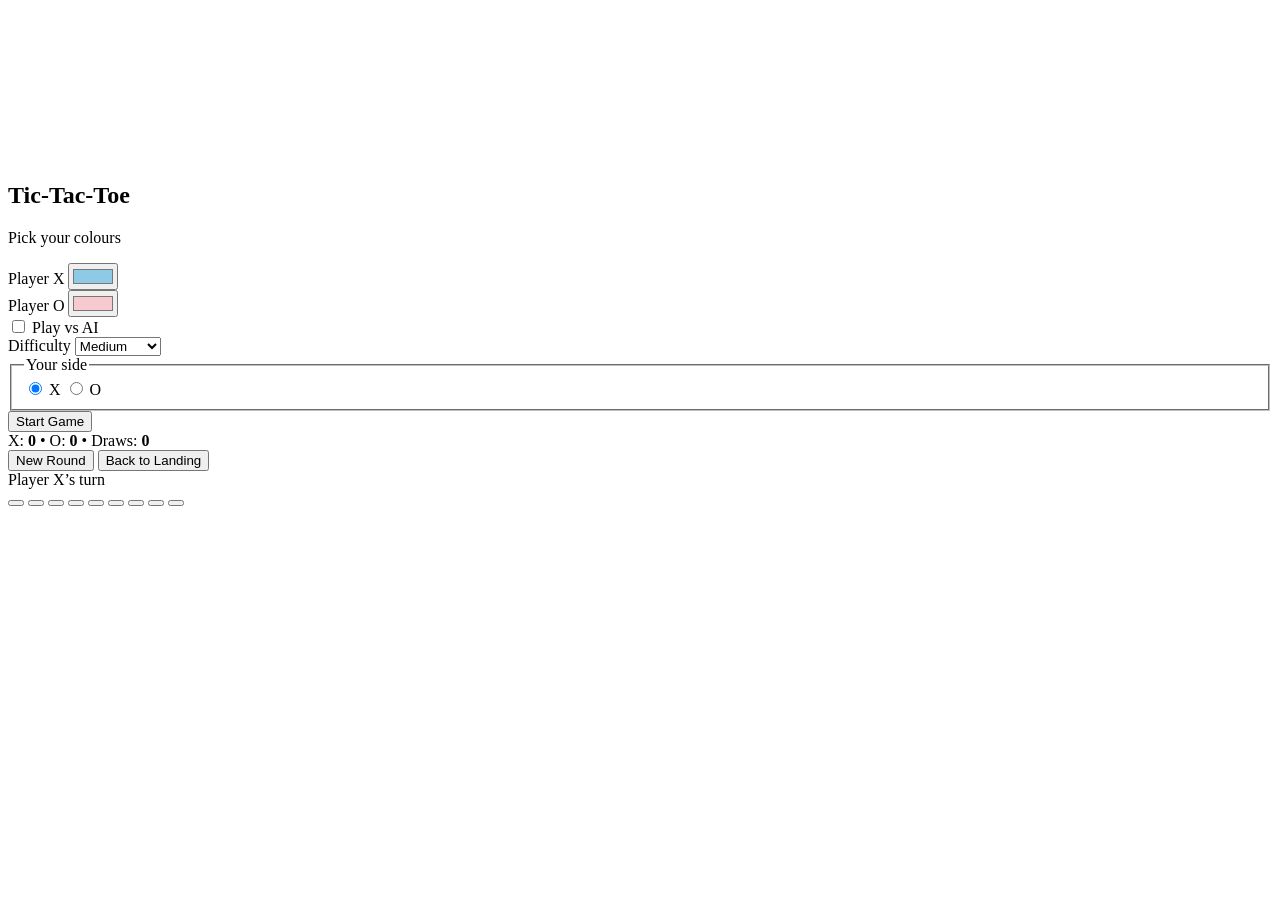
==== index.html @ 414b9f99 "Add files via upload" ====
<!doctype html>
<html lang="en">
<head>
  <meta charset="utf-8" />
  <meta name="viewport" content="width=device-width,initial-scale=1" />
  <title>Tic-Tac-Toe • Pastel</title>
  <link rel="preconnect" href="https://fonts.googleapis.com">
  <link href="https://fonts.googleapis.com/css2?family=Inter:wght@500;700;800&display=swap" rel="stylesheet">
  <link rel="stylesheet" href="assets/css/style.css" />
</head>
<body>
  <!-- Confetti -->
  <canvas id="confetti"></canvas>

  <!-- Landing (screen 1) -->
  <section id="landing" class="screen" data-route="landing">
    <div class="card">
      <h1>Tic-Tac-Toe</h1>
      <p class="sub">Pick your colours</p>

      <div class="picker-row">
        <div class="picker">
          <label>Player X</label>
          <input id="colorX" type="color" value="#8ecae6" />
        </div>
        <div class="picker">
          <label>Player O</label>
          <input id="colorO" type="color" value="#f7cad0" />
        </div>
      </div>

      <!-- AI options -->
      <div class="mode-row">
        <label class="switch">
          <input id="vsAi" type="checkbox" />
          <span>Play vs AI</span>
        </label>

        <div id="aiOpts" class="ai-opts">
          <label class="stack">
            <span>Difficulty</span>
            <select id="aiLevel">
              <option value="easy">Easy</option>
              <option value="medium" selected>Medium</option>
              <option value="impossible">Impossible</option>
            </select>
          </label>

          <fieldset class="side">
            <legend>Your side</legend>
            <label><input type="radio" name="side" value="X" checked> X</label>
            <label><input type="radio" name="side" value="O"> O</label>
          </fieldset>
        </div>
      </div>

      <button id="startBtn" class="btn glass-pro">Start Game</button>
    </div>
  </section>

  <!-- Game (screen 2) -->
  <main id="game" class="screen hidden" data-route="game">
    <header class="topbar">
      <div class="space"></div>
      <div class="scoreboard">
        <span class="badge x">X: <strong id="scoreX">0</strong></span>
        <span class="divider">•</span>
        <span class="badge o">O: <strong id="scoreO">0</strong></span>
        <span class="divider">•</span>
        <span class="badge draws">Draws: <strong id="scoreD">0</strong></span>
      </div>
      <div class="actions">
        <button id="newRoundBtn" class="btn glass-pro small">New Round</button>
        <button id="landingBtn" class="btn glass-pro small">Back to Landing</button>
      </div>
    </header>

    <section class="board-wrap">
      <div class="status">Player <span id="who">X</span>’s turn</div>
      <div id="board" class="board" role="grid" aria-label="Tic Tac Toe board">
        <button class="cell" data-idx="0" aria-label="cell 1"></button>
        <button class="cell" data-idx="1" aria-label="cell 2"></button>
        <button class="cell" data-idx="2" aria-label="cell 3"></button>
        <button class="cell" data-idx="3" aria-label="cell 4"></button>
        <button class="cell" data-idx="4" aria-label="cell 5"></button>
        <button class="cell" data-idx="5" aria-label="cell 6"></button>
        <button class="cell" data-idx="6" aria-label="cell 7"></button>
        <button class="cell" data-idx="7" aria-label="cell 8"></button>
        <button class="cell" data-idx="8" aria-label="cell 9"></button>
      </div>
    </section>
  </main>

  <script src="assets/js/confetti.js"></script>
  <script src="assets/js/app.js"></script>
</body>
</html>
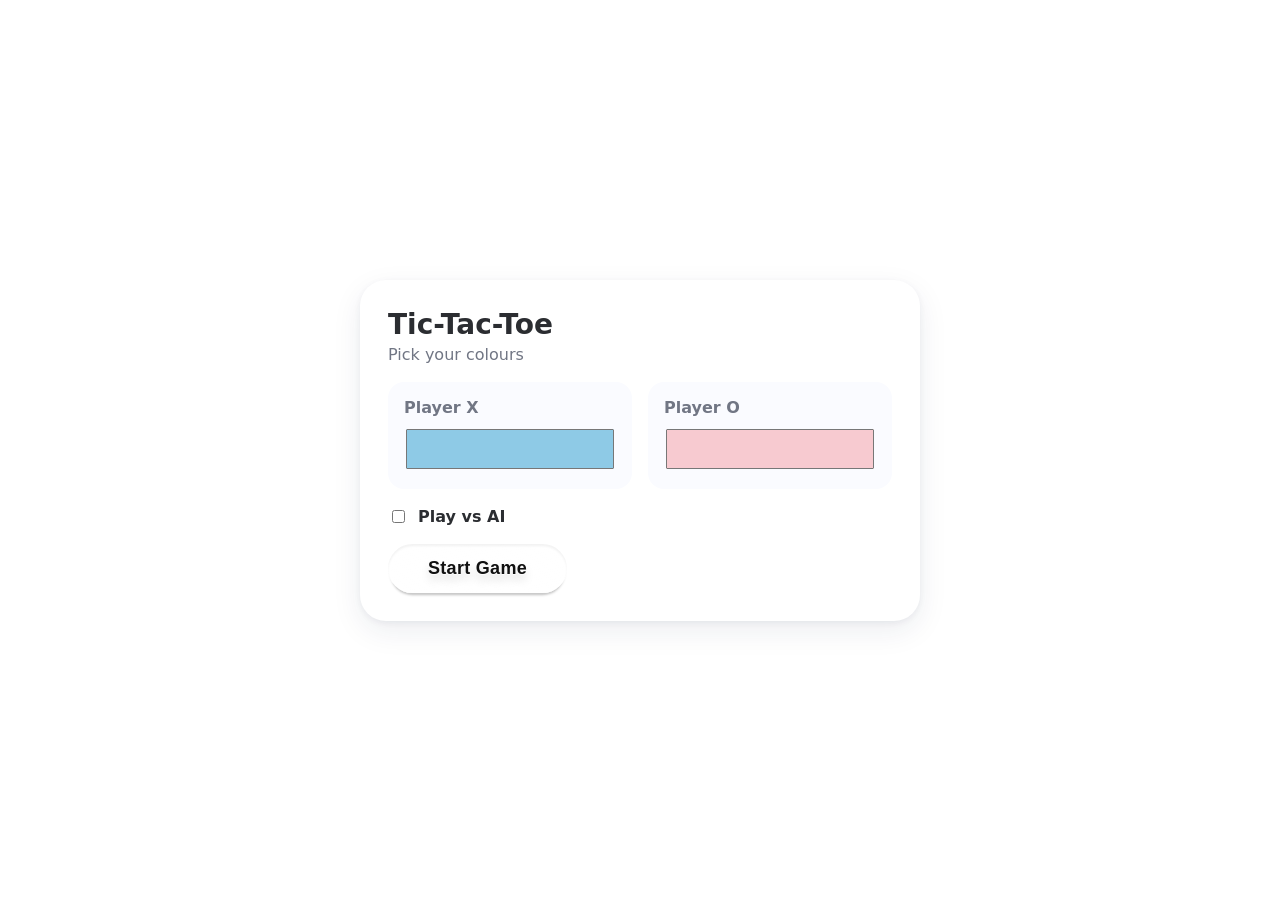
==== commit 5968ef09: "Update stylesheet and script paths to be relative" ====
--- a/index.html
+++ b/index.html
@@ -4,10 +4,14 @@
   <meta charset="utf-8" />
   <meta name="viewport" content="width=device-width,initial-scale=1" />
   <title>Tic-Tac-Toe • Pastel</title>
+
   <link rel="preconnect" href="https://fonts.googleapis.com">
   <link href="https://fonts.googleapis.com/css2?family=Inter:wght@500;700;800&display=swap" rel="stylesheet">
-  <link rel="stylesheet" href="assets/css/style.css" />
+
+  <!-- Make paths explicitly relative -->
+  <link rel="stylesheet" href="assets/css/style.css">
 </head>
+
 <body>
   <!-- Confetti -->
   <canvas id="confetti"></canvas>
@@ -91,6 +95,7 @@
     </section>
   </main>
 
+  <!-- Make paths explicitly relative + defer -->
   <script src="assets/js/confetti.js"></script>
   <script src="assets/js/app.js"></script>
 </body>
--- a/assets/css/style.css
+++ b/assets/css/style.css
@@ -0,0 +1,201 @@
+:root{
+  --bg1:#e6f0ff;
+  --ink:#2b2d31;
+  --muted:#717684;
+  --card:#ffffffc7;
+  --shadow: 0 10px 30px rgba(24,39,75,.08), 0 2px 6px rgba(24,39,75,.06);
+  --radius:20px;
+
+  --x:#8ecae6;   /* player X colour */
+  --o:#f7cad0;   /* player O colour */
+}
+
+*{ box-sizing:border-box; }
+html,body{ height:100%; }
+body{
+  margin:0;
+  font-family: Inter, system-ui, -apple-system, Segoe UI, Roboto, Arial, sans-serif;
+  color:var(--ink);
+  background:
+    radial-gradient(1000px 700px at 20% 20%, var(--bg1), transparent 60%),
+    radial-gradient(900px 700px at 80% 80%, var(--bg2), transparent 60%),
+    linear-gradient(135deg, #f7f7fb, #f3f5ff);
+}
+
+/* screens */
+.hidden{ display:none !important; }
+.screen{
+  min-height:100dvh;
+  display:grid; place-items:center;
+  padding: clamp(16px, 3vw, 32px);
+}
+
+/* Landing */
+.card{
+  width:min(92vw, 560px);
+  background:#fff; border-radius:26px; padding:28px; box-shadow: var(--shadow);
+}
+.card h1{ margin:0 0 4px; font-size:28px; font-weight:800;}
+.card .sub{ margin:0 0 18px; color:var(--muted);}
+.picker-row{ display:flex; gap:16px; flex-wrap:wrap; margin-bottom:18px;}
+.picker{ flex:1; min-width:180px; background:#fafbff; padding:16px; border-radius:16px; }
+.picker label{ display:block; font-weight:700; margin-bottom:8px; color:var(--muted);}
+input[type="color"]{
+  -webkit-appearance:none; border:0; width:100%; height:48px; border-radius:12px; background:transparent; padding:0; cursor:pointer;
+}
+
+/* Buttons */
+.btn{
+  border:0; padding:10px 14px; border-radius:999px;
+  font-weight:700; cursor:pointer;
+  transition: transform .06s ease, box-shadow .2s ease, opacity .2s;
+}
+.btn:hover{ transform: translateY(-1px); }
+.btn:active{ transform: translateY(0); opacity:.9; }
+.btn.ghost{ background: transparent; box-shadow: none; border:1px solid #e6e8ef; }
+
+/* Game layout */
+.topbar{
+  width:min(1100px, 96vw);
+  display:grid; align-items:center;
+  grid-template-columns: 1fr auto 1fr;
+  gap: 16px;
+}
+.brand{ font-weight:800; letter-spacing:.3px; }
+.scoreboard{
+  justify-self:center;
+  background:#fff; padding:10px 16px; border-radius:999px;
+  box-shadow: var(--shadow);
+  display:flex; align-items:center; gap:12px;
+}
+.badge{ font-size:14px; color:var(--muted);}
+.badge.x strong{ color: var(--x); }
+.badge.o strong{ color: var(--o); }
+.badge.draws strong{ color:#9aa1b0; }
+.divider{ color:#c8ccd8; }
+.actions{ justify-self:end; display:flex; gap:8px; }
+
+.board-wrap{
+  width:100%; display:flex; flex-direction:column; align-items:center; gap:16px;
+}
+.status{
+  background:#fff; box-shadow: var(--shadow);
+  padding:10px 16px; border-radius:999px; color:var(--muted);
+}
+.status #who{ font-weight:800; color:var(--ink); }
+
+.board{
+  width:min(92vw, 640px);
+  aspect-ratio:1/1;
+  padding:22px;
+  display:grid; grid-template-columns: repeat(3, 1fr); gap:14px;
+  background:#ffffff91; border-radius: var(--radius); box-shadow: var(--shadow);
+  backdrop-filter: blur(4px);
+}
+.cell {
+  border: 0;
+  background: #ffffffc7;
+  border-radius: 18px;
+  box-shadow: inset 0 1px 0 rgba(255,255,255,.6),
+              inset 0 -2px 6px rgba(0,0,0,.04),
+              var(--shadow);
+  cursor: pointer;
+  font-size: clamp(42px, 8vw, 72px);
+  font-weight: 900;
+  color: var(--ink);
+  aspect-ratio: 1 / 1;
+  min-width: 0;
+  overflow: hidden;
+  display: flex;
+  align-items: center;
+  justify-content: center;
+  transition: transform .08s ease, box-shadow .2s ease, background .2s ease;
+}
+
+/* winning highlight */
+.winner{ outline: 3px solid #00000012; position: relative; }
+.winner::after{
+  content:""; position:absolute; inset:0; border-radius:inherit;
+  box-shadow: 0 0 0 4px currentColor inset;
+}
+
+/* Confetti canvas */
+#confetti{ position:fixed; inset:0; pointer-events:none; z-index:9999; }
+
+/* Apple / Webflow-style glass button with animated border highlight */
+.btn.glass-pro{
+  --border-w: clamp(1px, 0.125em, 4px);
+  --hover-time: 400ms;
+  --hover-ease: cubic-bezier(0.25, 1, 0.5, 1);
+  background: transparent;
+  border: none;
+  position: relative;
+  display: inline-block;
+  padding: 14px 40px;
+  border-radius: 999vw;
+  font-size: 18px;
+  font-weight: 600;
+  letter-spacing: .3px;
+  cursor: pointer;
+  -webkit-tap-highlight-color: transparent;
+  backdrop-filter: blur(20px) saturate(180%);
+  -webkit-backdrop-filter: blur(20px) saturate(180%);
+  background:
+    linear-gradient(-75deg,
+      rgba(255,255,255,0.06),
+      rgba(255,255,255,0.22),
+      rgba(255,255,255,0.06));
+  box-shadow:
+    inset 0 0.125em 0.125em rgba(0,0,0,0.05),
+    inset 0 -0.125em 0.125em rgba(255,255,255,0.55),
+    0 0.25em 0.125em -0.125em rgba(0,0,0,0.22),
+    0 0 0.1em 0.25em inset rgba(255,255,255,0.22);
+  transition: transform var(--hover-time) var(--hover-ease),
+              box-shadow var(--hover-time) var(--hover-ease);
+  overflow: hidden;
+}
+.btn.glass-pro::after{
+  content: "";
+  position: absolute;
+  inset: calc(-1 * var(--border-w));
+  border-radius: inherit;
+  padding: var(--border-w);
+  box-sizing: border-box;
+  --angle-1: 0deg;
+  background:
+    conic-gradient(from var(--angle-1) at 50% 50%,
+      rgba(0,0,0,0.45),
+      rgba(0,0,0,0) 5% 40%,
+      rgba(0,0,0,0.45) 50%,
+      rgba(0,0,0,0) 60% 95%,
+      rgba(0,0,0,0.45)),
+    linear-gradient(180deg, rgba(255,255,255,0.55), rgba(255,255,255,0.55));
+  -webkit-mask: linear-gradient(#000 0 0) content-box, linear-gradient(#000 0 0);
+  mask: linear-gradient(#000 0 0) content-box, linear-gradient(#000 0 0);
+  -webkit-mask-composite: xor; 
+  mask-composite: exclude;
+  box-shadow: inset 0 0 0 calc(var(--border-w)/2) rgba(255,255,255,0.5);
+  transition: all var(--hover-time) var(--hover-ease), --angle-1 500ms ease;
+  pointer-events: none;
+}
+.btn.glass-pro:hover{
+  transform: translateY(-2px) scale(1.03);
+  box-shadow:
+    inset 0 0.125em 0.125em rgba(0,0,0,0.05),
+    inset 0 -0.125em 0.125em rgba(255,255,255,0.6),
+    0 0.5em 0.5em -0.25em rgba(0,0,0,0.25),
+    0 0 0.1em 0.3em inset rgba(255,255,255,0.25);
+}
+.btn.glass-pro:hover::after{ --angle-1: 220deg; }
+.btn.glass-pro{ color:#111; text-shadow: 0 1px 0 rgba(255,255,255,0.8), 0 6px 10px rgba(0,0,0,0.15); }
+.btn.glass-pro.small { padding: 10px 22px; font-size: 15px; font-weight: 500; border-radius: 999px; text-shadow: 0 1px 0 rgba(255,255,255,0.6), 0 4px 6px rgba(0,0,0,0.1); }
+.btn.glass-pro.small:hover { transform: translateY(-1px) scale(1.02); box-shadow: inset 0 0.125em 0.125em rgba(0,0,0,0.05), inset 0 -0.125em 0.125em rgba(255,255,255,0.6), 0 0.4em 0.4em -0.2em rgba(0,0,0,0.2), 0 0 0.1em 0.25em inset rgba(255,255,255,0.25); }
+
+/* AI controls */
+.mode-row{ display:flex; flex-direction:column; gap:12px; margin:14px 0 18px; }
+.switch{ display:flex; align-items:center; gap:10px; font-weight:700; color:var(--ink);}
+.ai-opts{ display:none; grid-template-columns: 1fr auto; gap:12px; align-items:end; }
+.ai-opts .stack{ display:flex; flex-direction:column; gap:6px; }
+.ai-opts select{ padding:10px 12px; border-radius:12px; border:1px solid #e6e8ef; background:#fff; }
+.ai-opts .side{ display:flex; gap:12px; border:0; padding:0; margin:0; align-items:center; }
+.ai-opts .side legend{ font-weight:700; color:var(--muted); margin-right:8px; }
